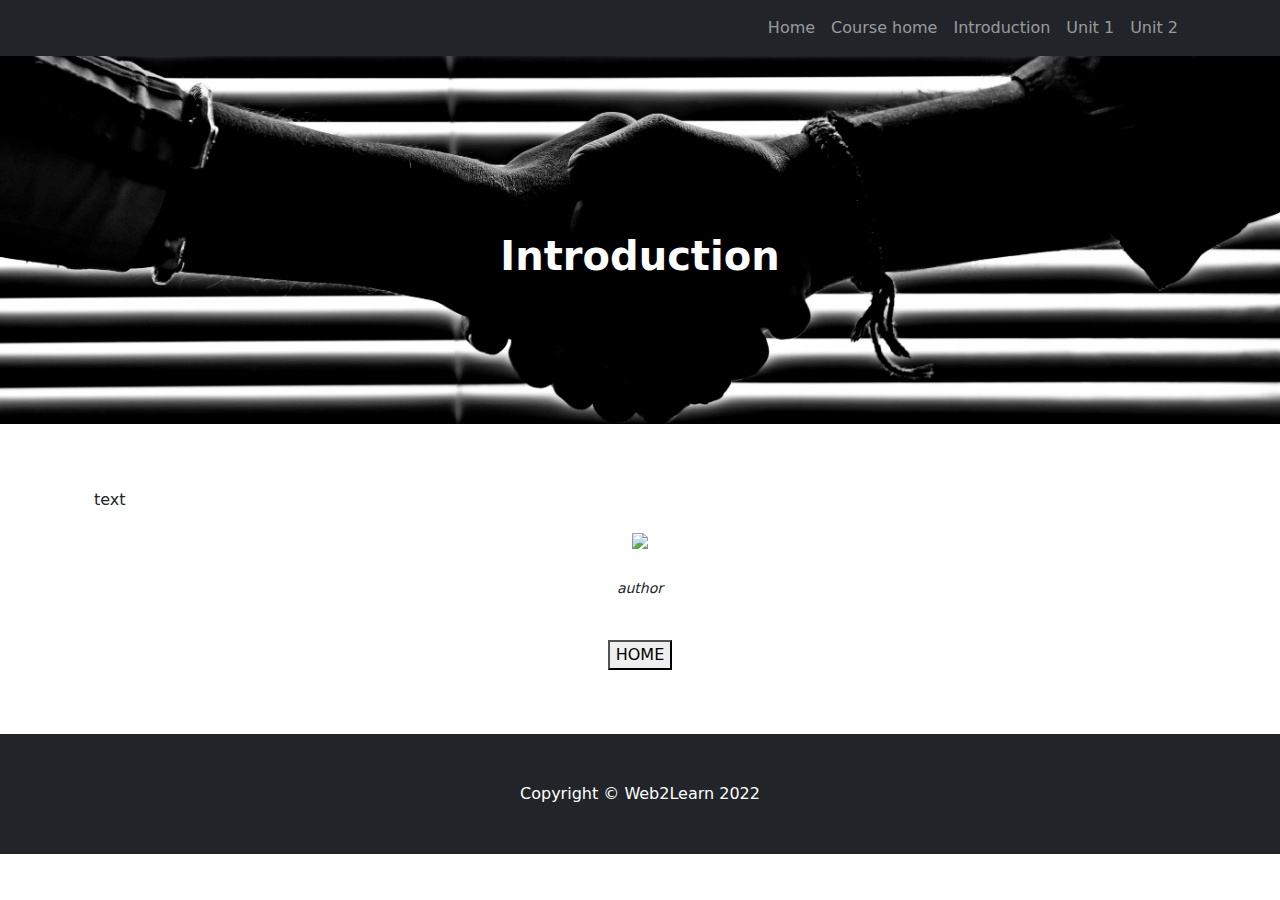
==== about.html @ 02b8314a "draft7" ====
<!DOCTYPE html>
<html lang="en">
    <head>
        <meta charset="utf-8" />
        <meta name="viewport" content="width=device-width, initial-scale=1, shrink-to-fit=no" />
        <meta name="description" content="" />
        <meta name="author" content="" />
        <title>About</title>
        <link rel="icon" type="image/x-icon" href="assets/favicon.ico" />
        <!-- Core theme CSS (includes Bootstrap)-->
        <link href="css/styles.css" rel="stylesheet" />
    </head>
    <body id="page-top">
        <!-- Navigation-->
        <nav class="navbar navbar-expand-lg navbar-dark bg-dark fixed-top" id="mainNav">
            <div class="container px-4">
                <a class="navbar-brand" href="#page-top"></a>
                <button class="navbar-toggler" type="button" data-bs-toggle="collapse" data-bs-target="#navbarResponsive" aria-controls="navbarResponsive" aria-expanded="false" aria-label="Toggle navigation"><span class="navbar-toggler-icon"></span></button>
                <div class="collapse navbar-collapse" id="navbarResponsive">
                    <ul class="navbar-nav ms-auto">
                        <li class="nav-item"><a class="nav-link" href="https://web2learn.github.io/onlinecourses/">Home</a></li>
                         <li class="nav-item"><a class="nav-link" href="https://web2learn.github.io/digital-actions">Course home</a></li>
                        <li class="nav-item"><a class="nav-link" href="https://web2learn.github.io/digital-actions/introduction">Introduction</a></li>
                        <li class="nav-item"><a class="nav-link" href="https://web2learn.github.io/digital-actions/Understanding">Unit 1</a></li>
                        <li class="nav-item"><a class="nav-link" href="https://web2learn.github.io/digital-actions/Assessing">Unit 2</a></li>
                    </ul>
                </div>
            </div>
        </nav>
        <!-- Header-->
        <header class="masthead5">
            <div class="container px-4 text-center">
                <h1 class="fw-bolder">Introduction</h1>
            </div>
        </header>
        <!-- 1.1 section-->
        <section id="about">
            <div class="container px-4">
                <div class="row gx-4 justify-content">
                    <div class="col-lg">
                <p class="display-12">text</p>
                        <center><img class="responsive" src="image"></center>
                        <br><center><p><small><i>author</i></small></p></center>
                <br>
                        <center><a href="https://web2learn.github.io/digital-actions/"><button class="button" type="button">HOME</button></a></center>
                        
                    </div>
                </div>
            </div>
        </section>
      
        <!-- Footer-->
        <footer class="py-5 bg-dark">
            <div class="container px-4"><p class="m-0 text-center text-white">Copyright &copy; Web2Learn 2022</p></div>
        </footer>
        <!-- Bootstrap core JS-->
        <script src="https://cdn.jsdelivr.net/npm/bootstrap@5.1.3/dist/js/bootstrap.bundle.min.js"></script>
        <!-- Core theme JS-->
        <script src="js/scripts.js"></script>
    </body>
</html>
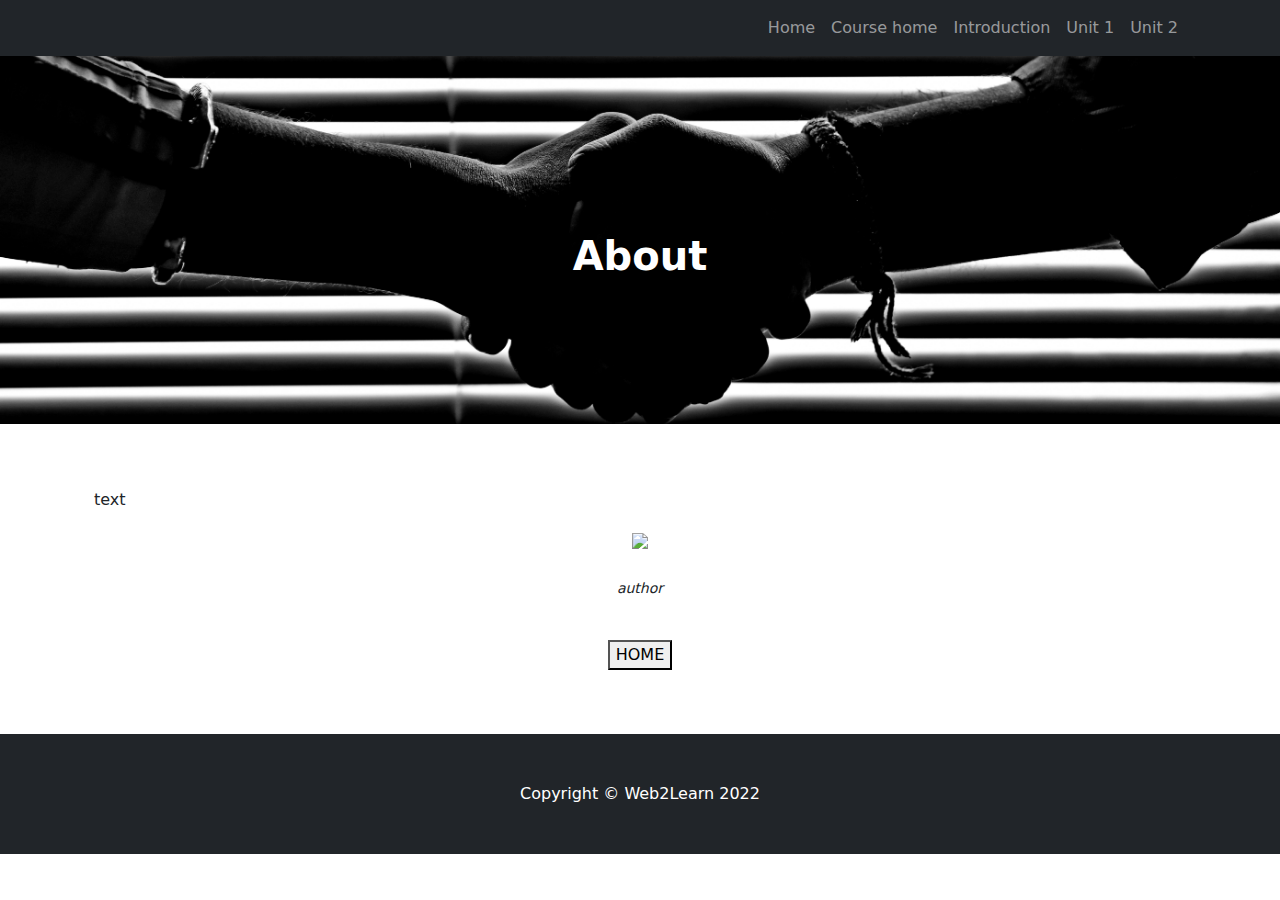
==== commit e4aa9422: "Update about.html" ====
--- a/about.html
+++ b/about.html
@@ -21,8 +21,8 @@
                         <li class="nav-item"><a class="nav-link" href="https://web2learn.github.io/onlinecourses/">Home</a></li>
                          <li class="nav-item"><a class="nav-link" href="https://web2learn.github.io/digital-actions">Course home</a></li>
                         <li class="nav-item"><a class="nav-link" href="https://web2learn.github.io/digital-actions/introduction">Introduction</a></li>
-                        <li class="nav-item"><a class="nav-link" href="https://web2learn.github.io/digital-actions/Understanding">Unit 1</a></li>
-                        <li class="nav-item"><a class="nav-link" href="https://web2learn.github.io/digital-actions/Assessing">Unit 2</a></li>
+                        <li class="nav-item"><a class="nav-link" href="https://web2learn.github.io/digital-actions/understanding">Unit 1</a></li>
+                        <li class="nav-item"><a class="nav-link" href="https://web2learn.github.io/digital-actions/assessing">Unit 2</a></li>
                     </ul>
                 </div>
             </div>
@@ -30,7 +30,7 @@
         <!-- Header-->
         <header class="masthead5">
             <div class="container px-4 text-center">
-                <h1 class="fw-bolder">Introduction</h1>
+                <h1 class="fw-bolder">About</h1>
             </div>
         </header>
         <!-- 1.1 section-->
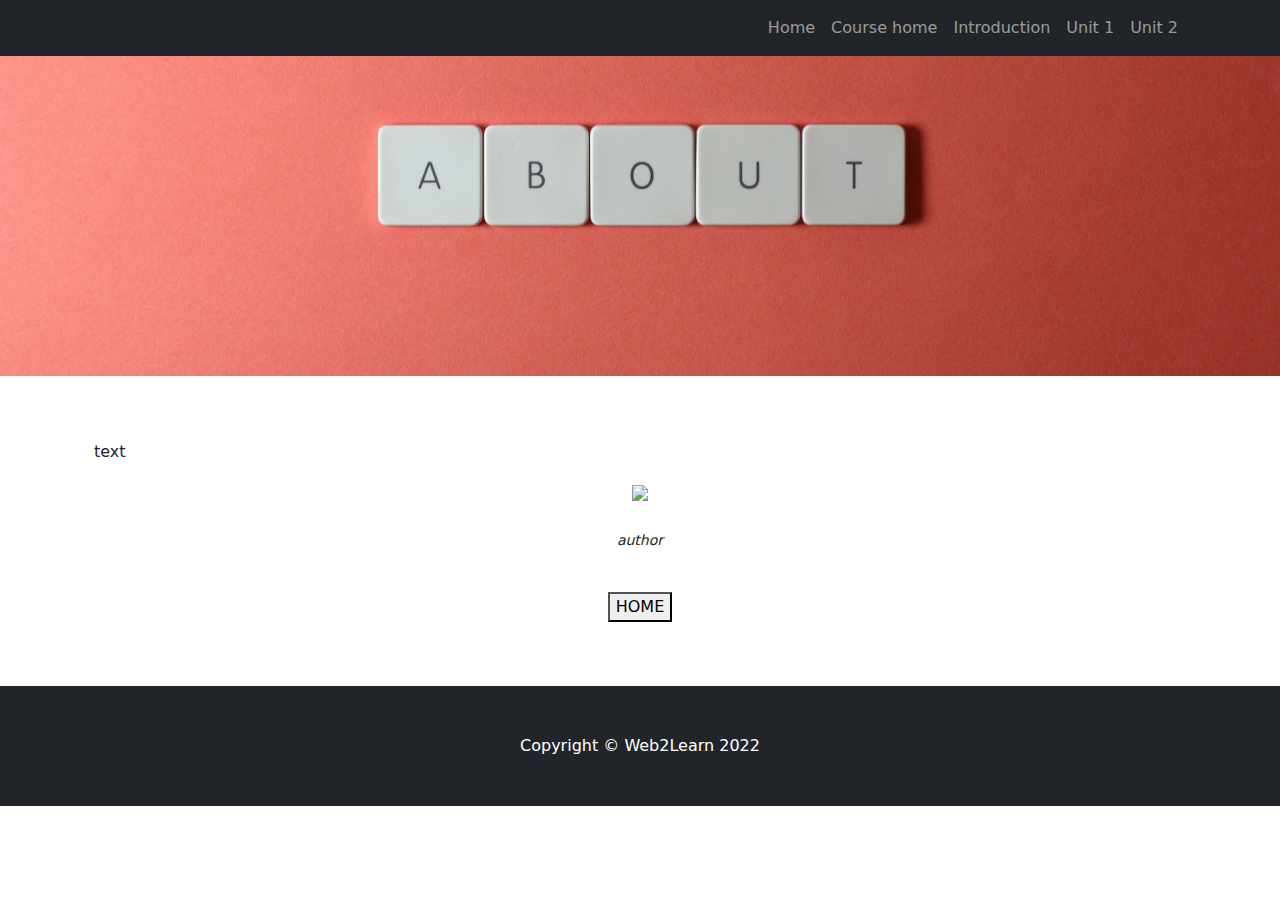
==== commit 77c80925: "videos-final" ====
--- a/about.html
+++ b/about.html
@@ -30,7 +30,7 @@
         <!-- Header-->
         <header class="masthead5">
             <div class="container px-4 text-center">
-                <h1 class="fw-bolder">About</h1>
+                <h1 class="fw-bolder"></h1>
             </div>
         </header>
         <!-- 1.1 section-->
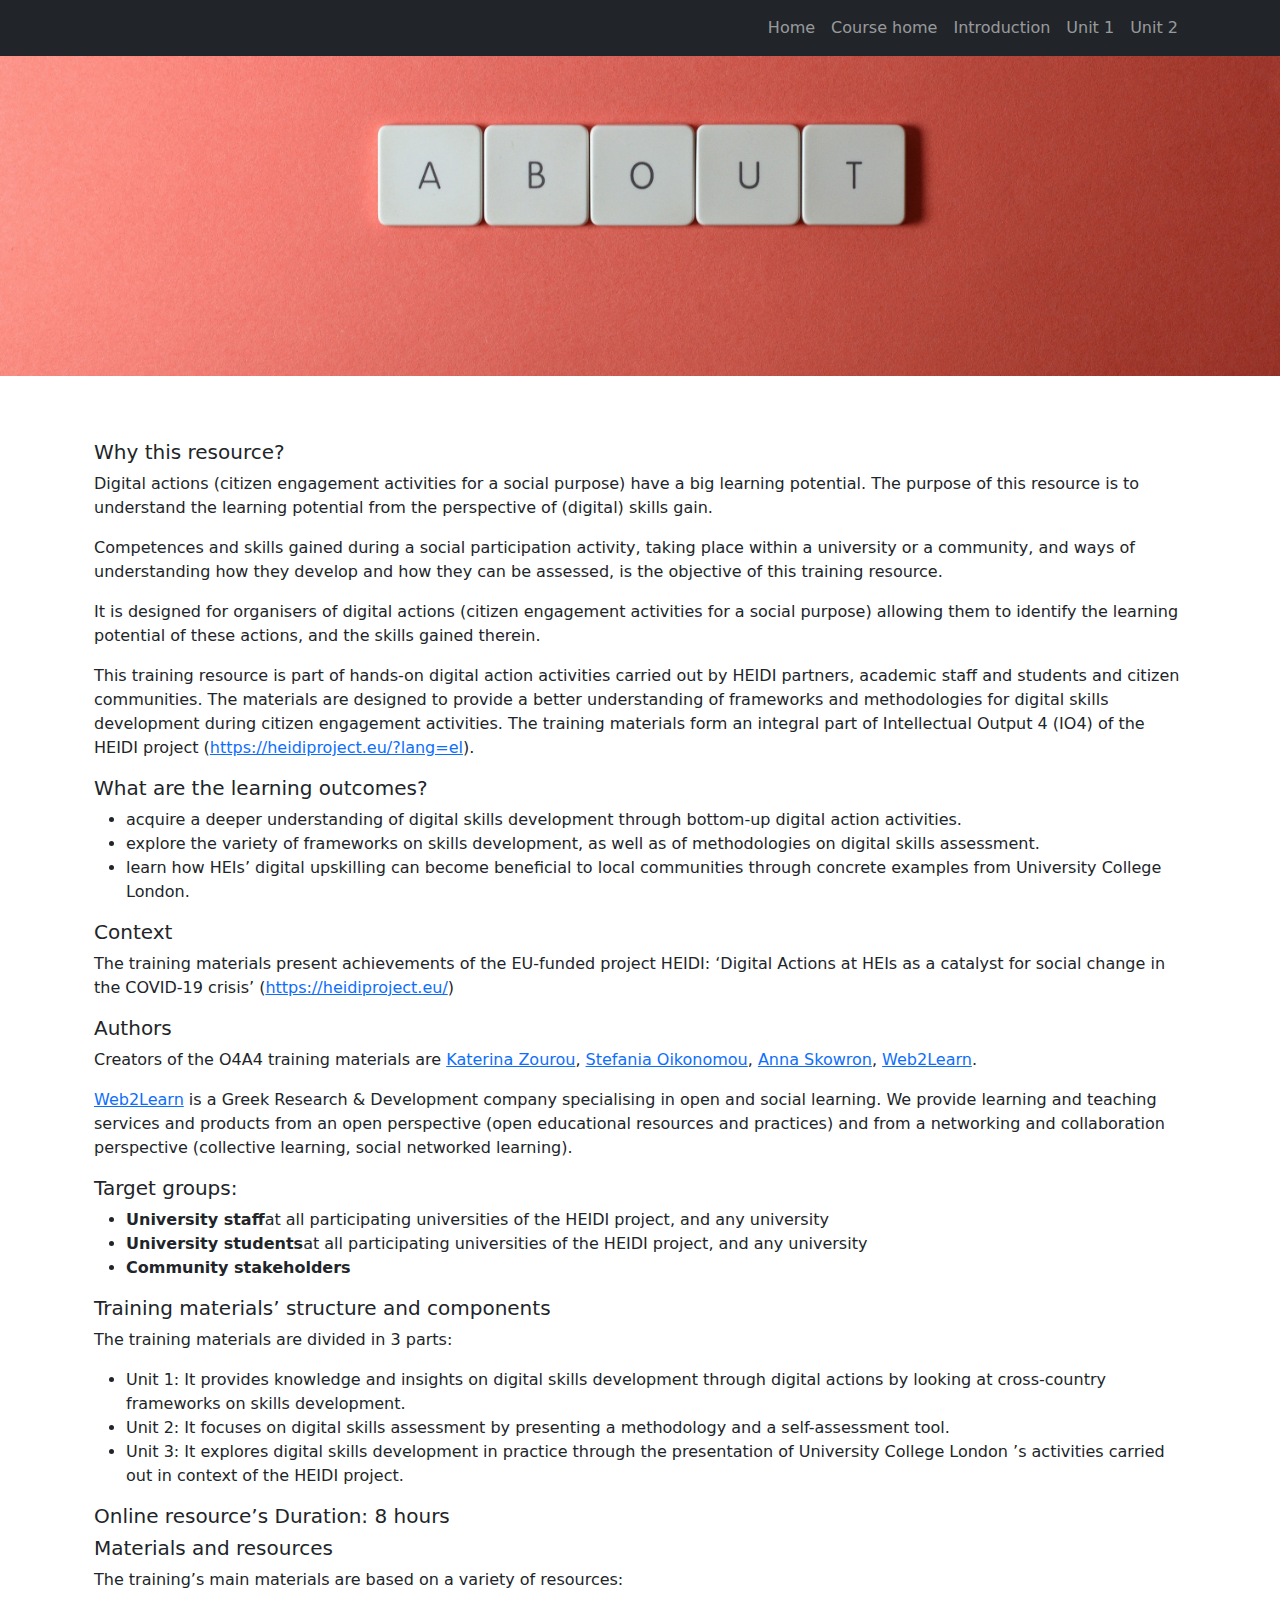
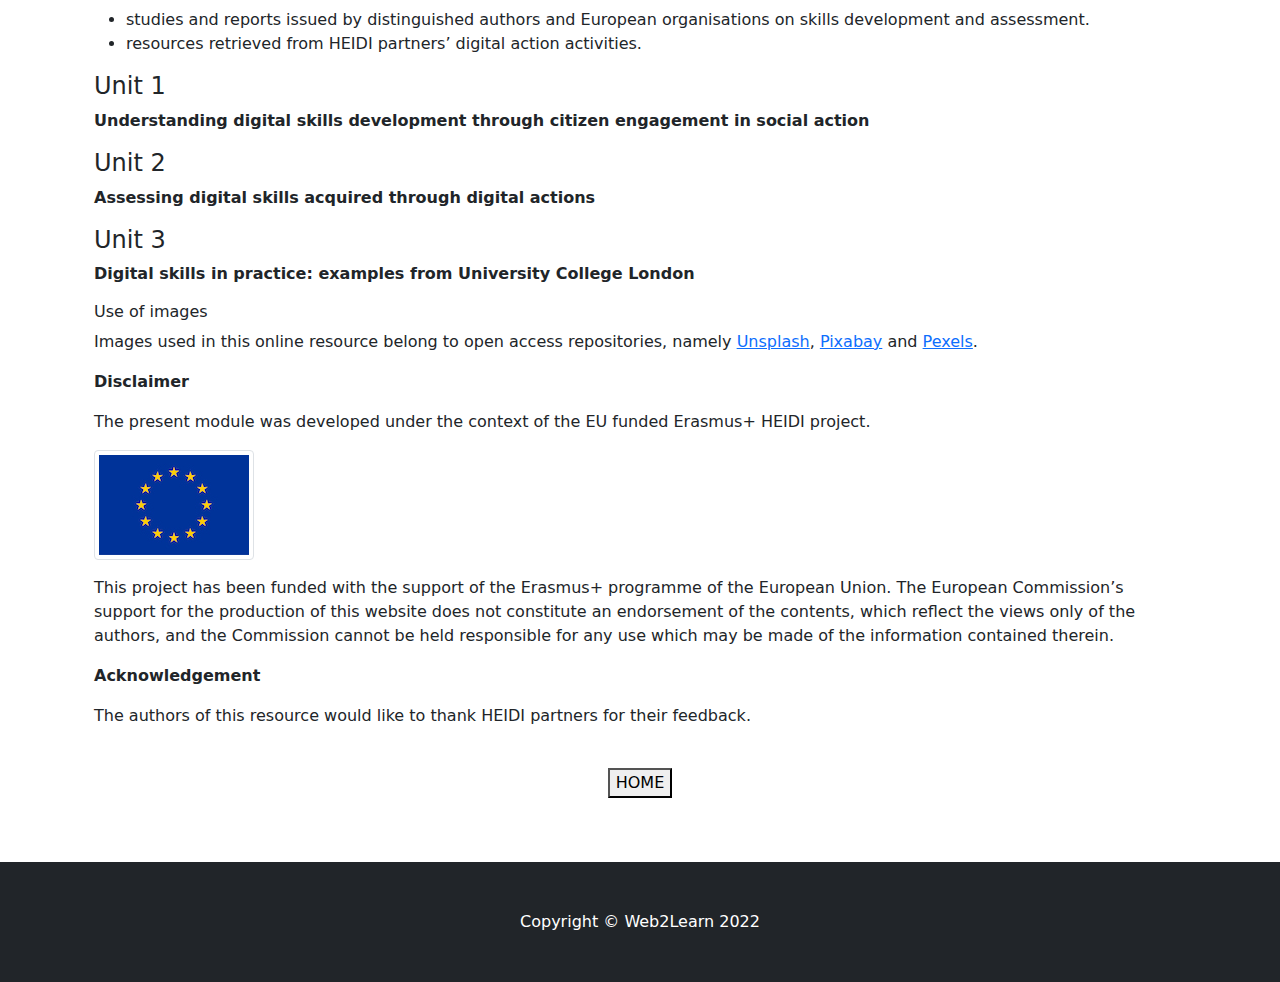
==== commit b962de54: "07/09" ====
--- a/about.html
+++ b/about.html
@@ -38,14 +38,52 @@
             <div class="container px-4">
                 <div class="row gx-4 justify-content">
                     <div class="col-lg">
-                <p class="display-12">text</p>
-                        <center><img class="responsive" src="image"></center>
-                        <br><center><p><small><i>author</i></small></p></center>
+                        <h5>Why this resource?
+</h5><p>Digital actions (citizen engagement activities for a social purpose) have a big learning potential. 
+The purpose of this resource is to understand the learning potential from the perspective of (digital) skills gain.</p> 
+<p>Competences and skills gained during a social participation activity, taking place within a university or a community, and ways of understanding how they develop and how they can be assessed, is the objective of this training resource.</p>
+<p>It is designed for organisers of digital actions (citizen engagement activities for a social purpose) allowing them to identify the learning potential of these actions, and the skills gained therein.</p>
+<p>This training resource is part of hands-on digital action activities carried out by HEIDI partners, academic staff and students and citizen communities. The materials are designed to provide a better understanding of frameworks and methodologies for digital skills development during citizen engagement activities. The training materials form an integral part of Intellectual Output 4 (IO4) of the HEIDI project (<a href="https://heidiproject.eu/?lang=el">https://heidiproject.eu/?lang=el</a>).</p>
+                        <h5>What are the learning outcomes?</h5>
+                        <ul><li>acquire a deeper understanding of digital skills development through bottom-up digital action activities.</li>
+                        <li>explore the variety of frameworks on skills development, as well as of methodologies on digital skills assessment.</li>
+                        <li>learn how HEIs’ digital upskilling can become beneficial to local communities through concrete examples from University College London.</li></ul>
+                        <h5>Context</h5>
+                        <p>The training materials present achievements of the EU-funded project HEIDI: ‘Digital Actions at HEIs as a catalyst for social change in the COVID-19 crisis’ (<a href="https://heidiproject.eu/">https://heidiproject.eu/</a>)</p>
+                        <h5>Authors</h5>
+                        <p>Creators of the O4A4 training materials are <a href="https://web2learn.eu/who_we_are/katerina-zourou/">Katerina Zourou</a>, <a href="https://web2learn.eu/who_we_are/stefania-oikonomou/">Stefania Oikonomou</a>, <a href="https://web2learn.eu/who_we_are/anna-skowron/">Anna Skowron</a>, <a href="https://web2learn.eu/">Web2Learn</a>.</p>
+                        <p><a href="https://web2learn.eu/">Web2Learn</a> is a Greek Research & Development company specialising in open and social learning. We provide learning and teaching services and products from an open perspective (open educational resources and practices) and from a networking and collaboration perspective (collective learning, social networked learning).</p>
+                        <h5>Target groups:</h5>
+                        <ul><li><b>University staff</b>at all participating universities of the HEIDI project, and any university</li>
+                        <li><b>University students</b>at all participating universities of the HEIDI project, and any university</li>
+                            <li><b>Community stakeholders</b></li></ul>
+                        <h5>Training materials’ structure and components</h5>
+                        <p>The training materials are divided in 3 parts:</p>
+                        <ul><li>Unit 1: It provides knowledge and insights on digital skills development through digital actions by looking at cross-country frameworks on skills development.</li>
+                        <li>Unit 2: It focuses on digital skills assessment by presenting a methodology and a self-assessment tool.</li>
+                            <li>Unit 3: It explores digital skills development in practice through the presentation of University College London ’s activities carried out in context of the HEIDI project.</li></ul>
+                        <h5>Online resource’s Duration: 8 hours</h5>
+                        <h5>Materials and resources</h5>
+                        <p>The training’s main materials are based on a variety of resources:</p>
+                        <ul><li>studies and reports issued by distinguished authors and European organisations on skills development and assessment.</li>
+                            <li>resources retrieved from HEIDI partners’ digital action activities.</li></ul>
+                        <h4>Unit 1</h4>
+                        <p><b>Understanding digital skills development through citizen engagement in social action</b></p>
+                        <h4>Unit 2</h4>
+                        <p><b>Assessing digital skills acquired through digital actions</b></p>
+                        <h4>Unit 3</h4>
+                        <p><b>Digital skills in practice: examples from University College London</b></p>
+                        <h6>Use of images</h6>
+                        <p>Images used in this online resource belong to open access repositories, namely <a href="www.unsplash.com">Unsplash</a>, <a href="www.pixabay.com">Pixabay</a> and <a href="www.pexels.com">Pexels</a>.</p>
+                        <p><b>Disclaimer</b></p><p>The present module was developed under the context of the EU funded Erasmus+ HEIDI project.</p>
+                        <img src="assets/flag.jpg" class="img-thumbnail"><p></p><p>This project has been funded with the support of the Erasmus+ programme of the European Union. The European Commission’s support for the production of this website does not constitute an endorsement of the contents, which reflect the views only of the authors, and the Commission cannot be held responsible for any use which may be made of the information contained therein.</p><p><b>Acknowledgement</b></p>
+                        <p>The authors of this resource would like to thank HEIDI partners for their feedback.</p>
+                        
                 <br>
                         <center><a href="https://web2learn.github.io/digital-actions/"><button class="button" type="button">HOME</button></a></center>
                         
                     </div>
-                </div>
+            </div>
             </div>
         </section>
       
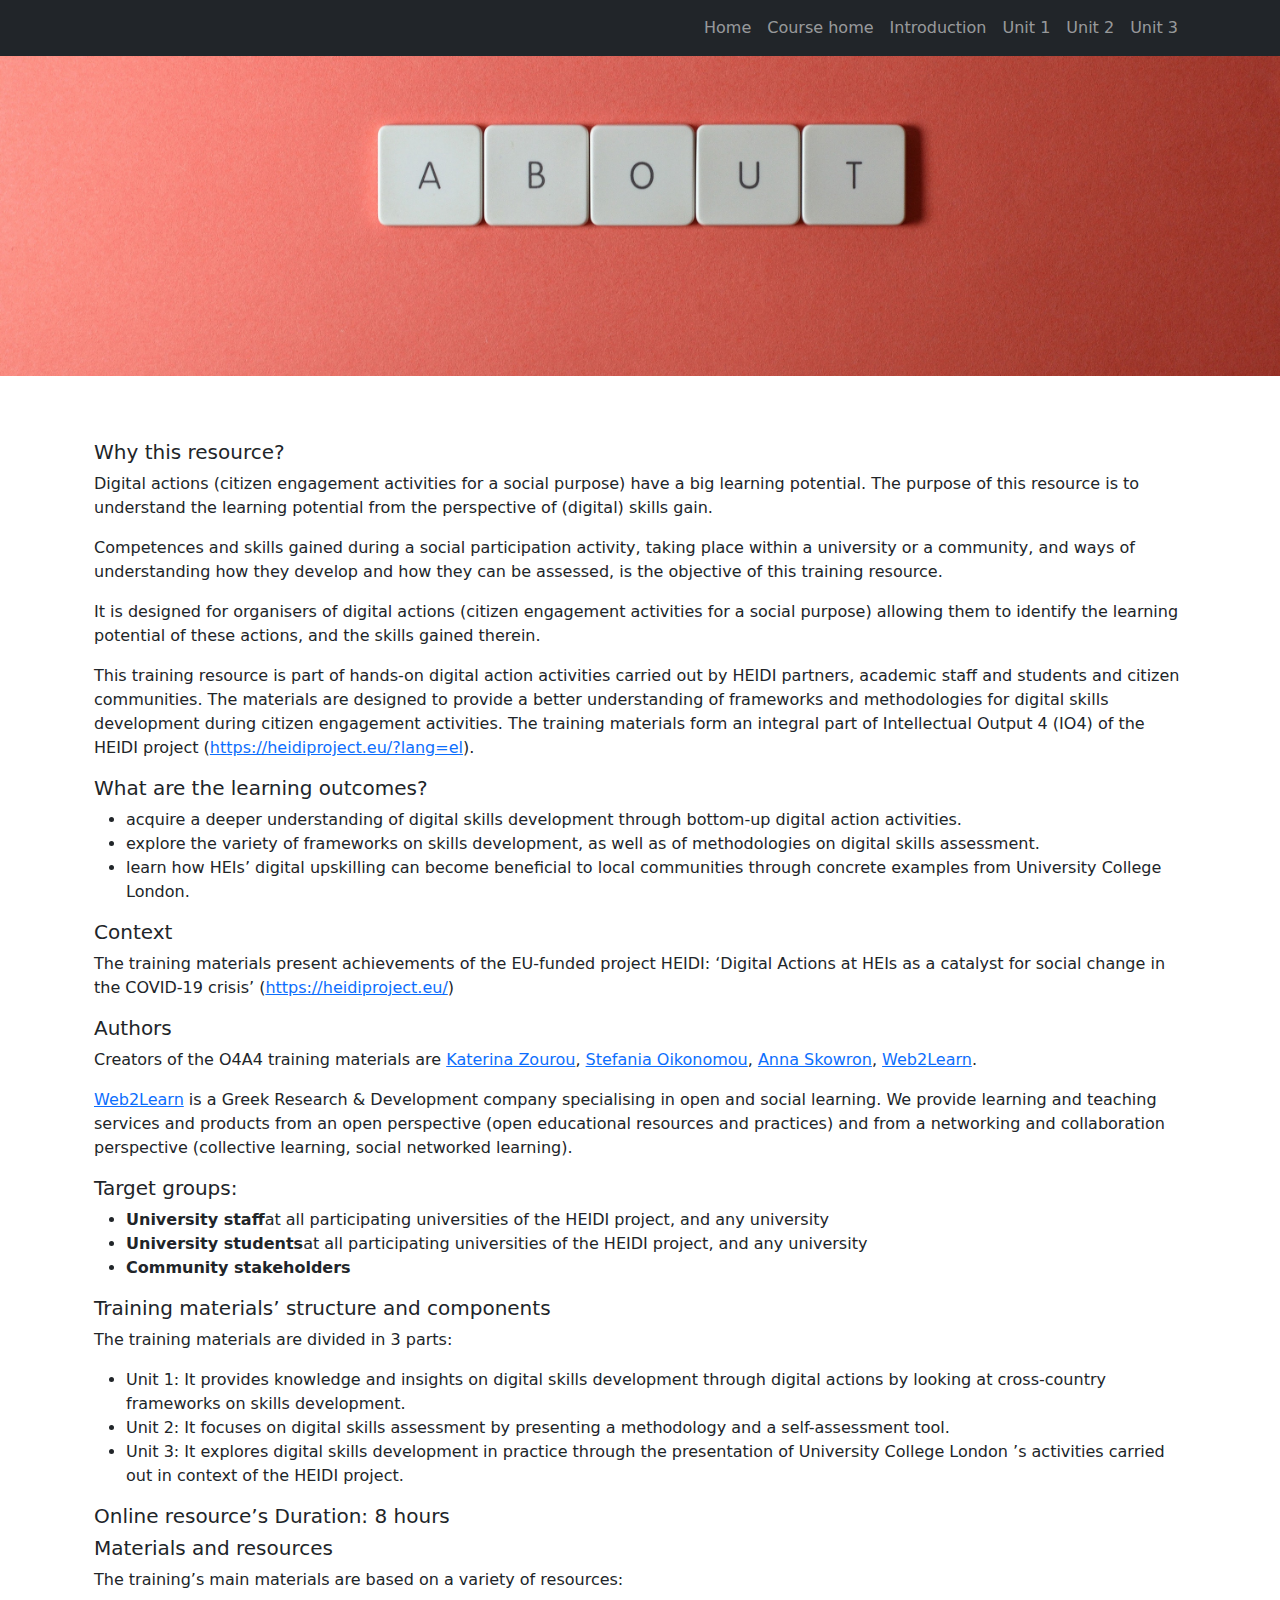
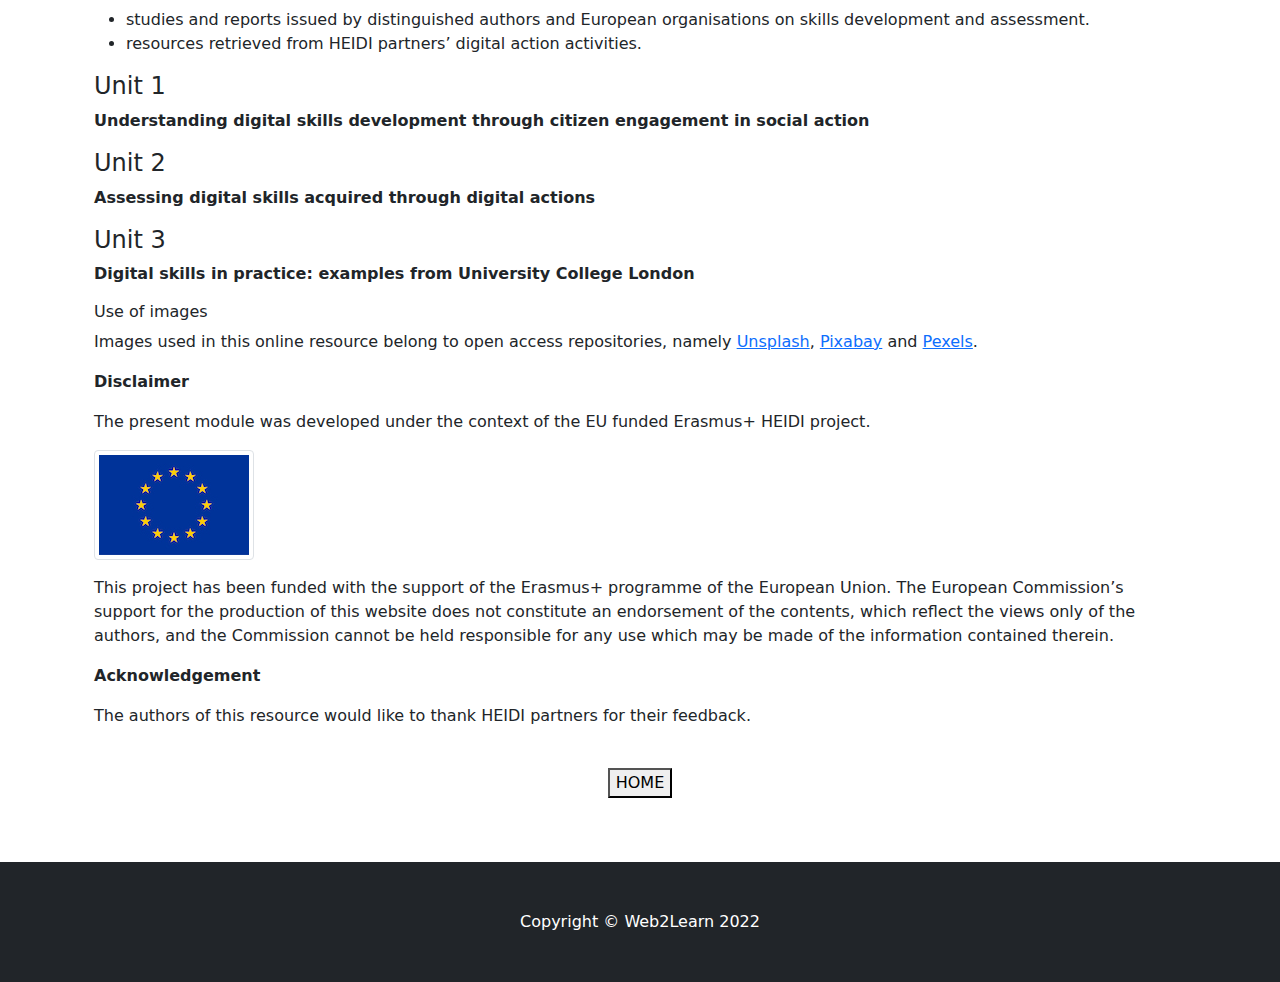
==== commit baa77efd: "final final" ====
--- a/about.html
+++ b/about.html
@@ -23,6 +23,7 @@
                         <li class="nav-item"><a class="nav-link" href="https://web2learn.github.io/digital-actions/introduction">Introduction</a></li>
                         <li class="nav-item"><a class="nav-link" href="https://web2learn.github.io/digital-actions/understanding">Unit 1</a></li>
                         <li class="nav-item"><a class="nav-link" href="https://web2learn.github.io/digital-actions/assessing">Unit 2</a></li>
+                        <li class="nav-item"><a class="nav-link" href="https://web2learn.github.io/digital-actions/digital-skills">Unit 3</a></li>
                     </ul>
                 </div>
             </div>
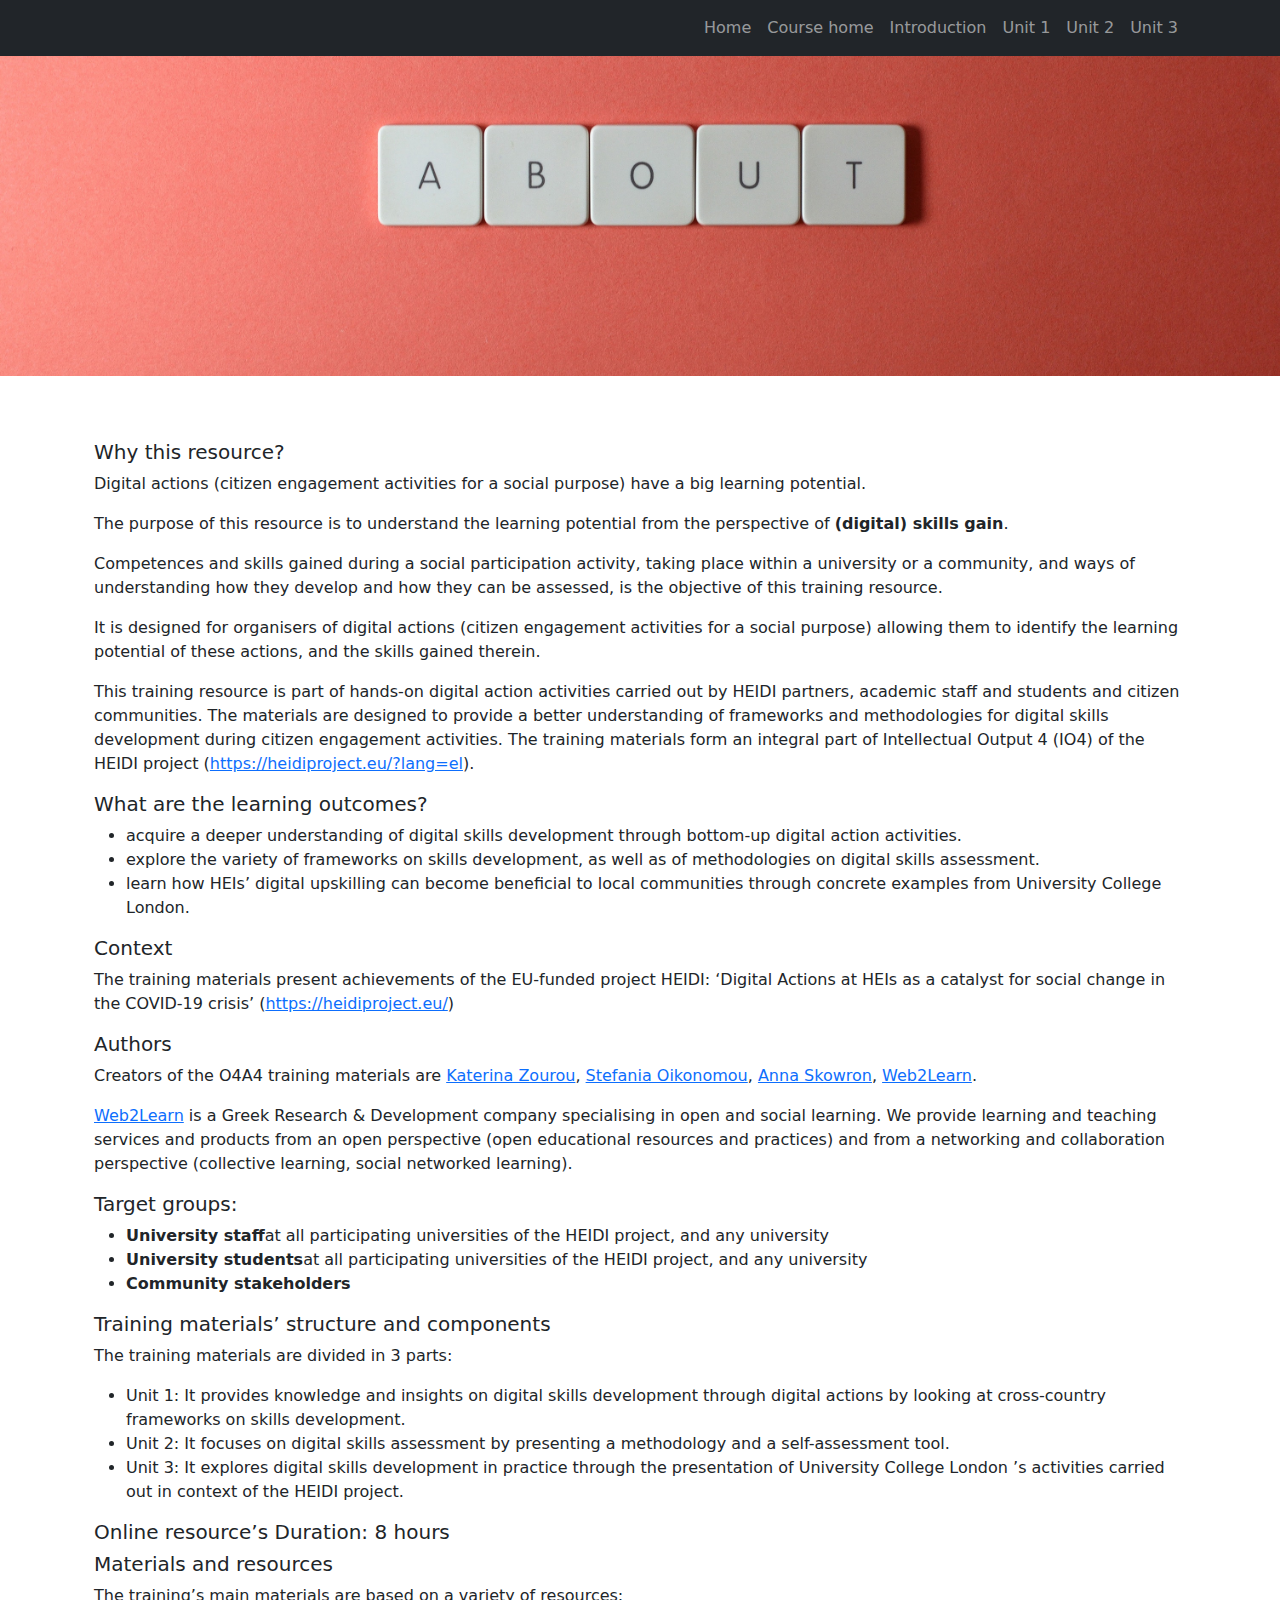
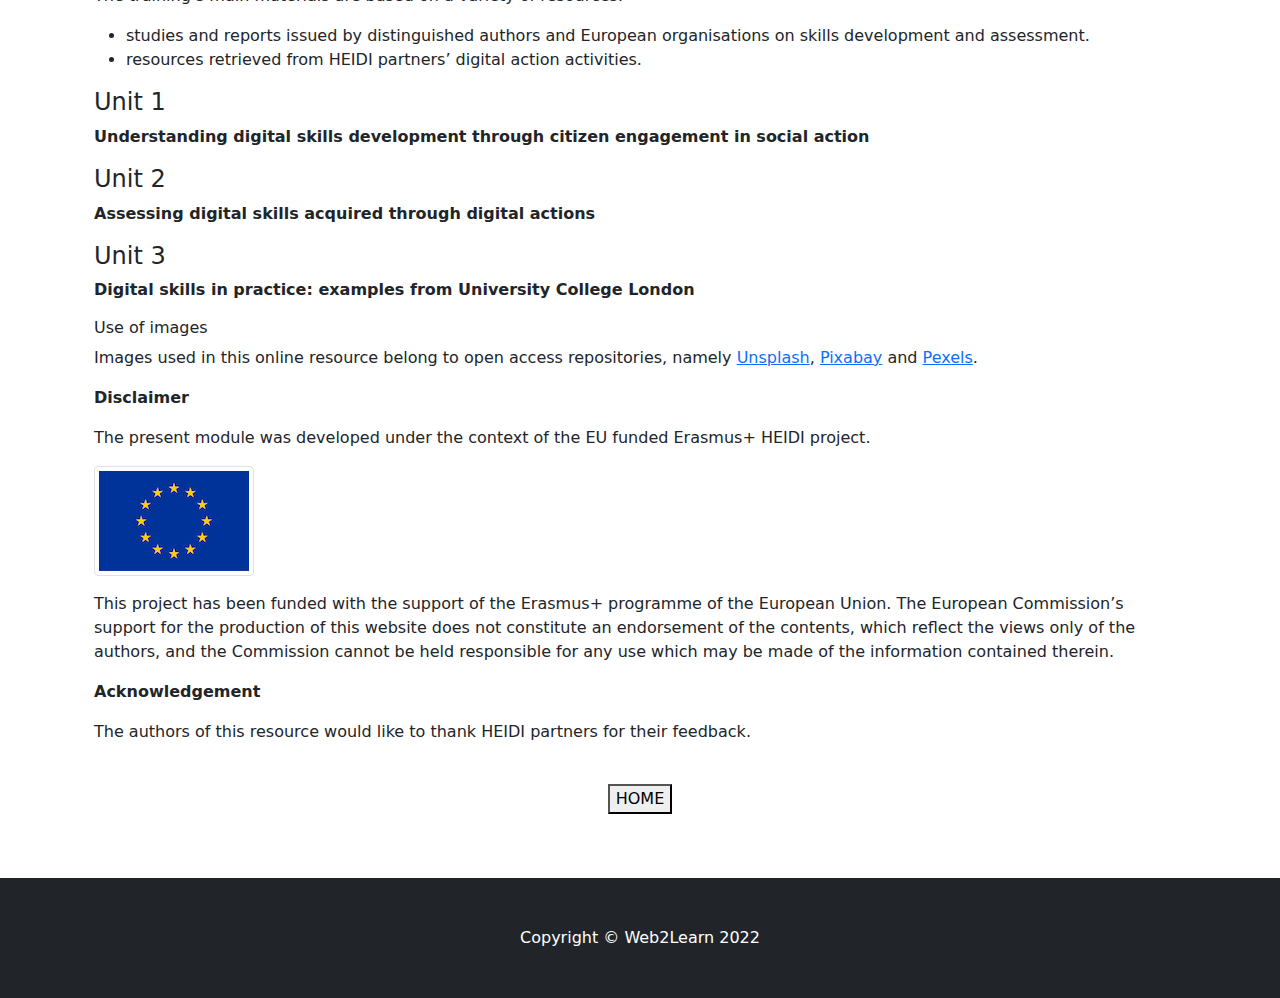
==== commit 55d25d0a: "07/09 final version" ====
--- a/about.html
+++ b/about.html
@@ -40,8 +40,8 @@
                 <div class="row gx-4 justify-content">
                     <div class="col-lg">
                         <h5>Why this resource?
-</h5><p>Digital actions (citizen engagement activities for a social purpose) have a big learning potential. 
-The purpose of this resource is to understand the learning potential from the perspective of (digital) skills gain.</p> 
+</h5><p>Digital actions (citizen engagement activities for a social purpose) have a big learning potential.<p></p> 
+                        <p>The purpose of this resource is to understand the learning potential from the perspective of <b>(digital) skills gain</b>.</p> 
 <p>Competences and skills gained during a social participation activity, taking place within a university or a community, and ways of understanding how they develop and how they can be assessed, is the objective of this training resource.</p>
 <p>It is designed for organisers of digital actions (citizen engagement activities for a social purpose) allowing them to identify the learning potential of these actions, and the skills gained therein.</p>
 <p>This training resource is part of hands-on digital action activities carried out by HEIDI partners, academic staff and students and citizen communities. The materials are designed to provide a better understanding of frameworks and methodologies for digital skills development during citizen engagement activities. The training materials form an integral part of Intellectual Output 4 (IO4) of the HEIDI project (<a href="https://heidiproject.eu/?lang=el">https://heidiproject.eu/?lang=el</a>).</p>
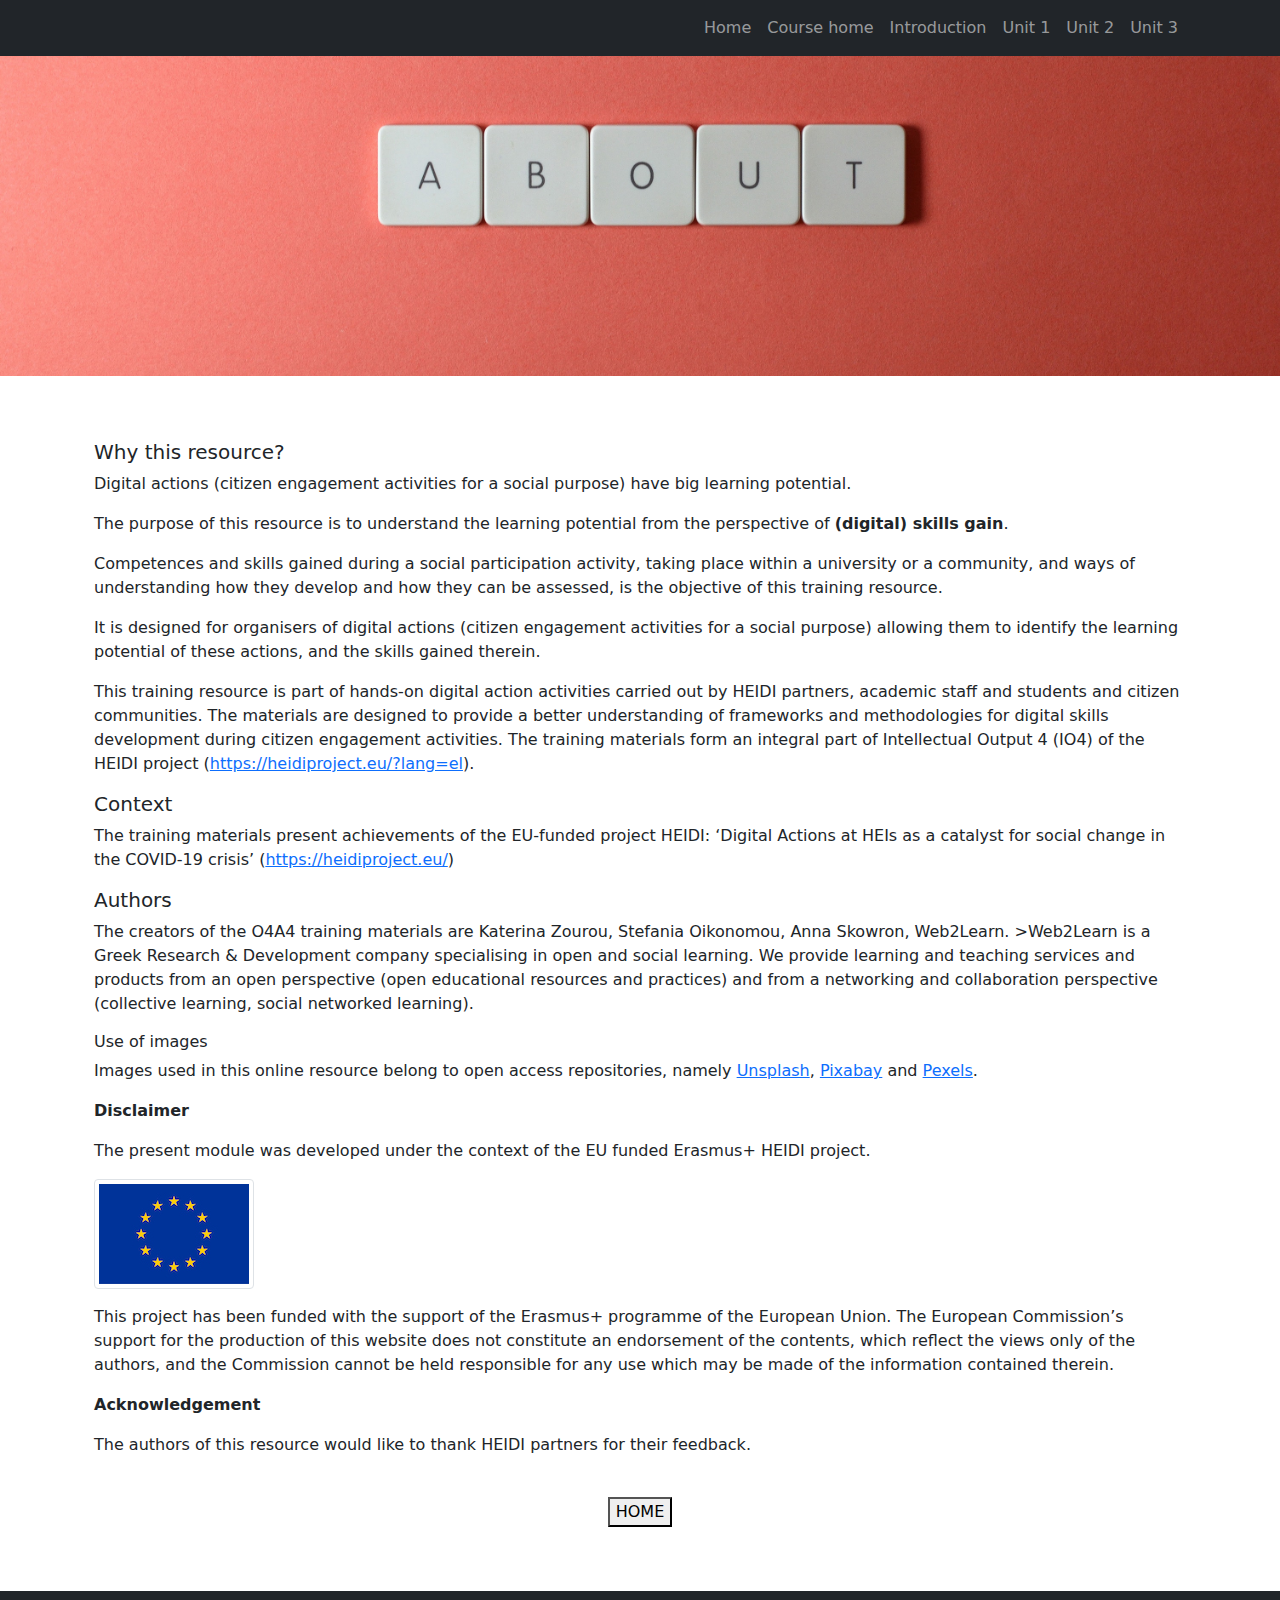
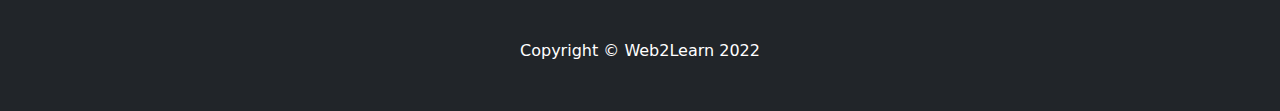
==== commit 20c5ba39: "final revision 13/09" ====
--- a/about.html
+++ b/about.html
@@ -40,40 +40,17 @@
                 <div class="row gx-4 justify-content">
                     <div class="col-lg">
                         <h5>Why this resource?
-</h5><p>Digital actions (citizen engagement activities for a social purpose) have a big learning potential.<p></p> 
+</h5><p>Digital actions (citizen engagement activities for a social purpose) have big learning potential.<p></p> 
                         <p>The purpose of this resource is to understand the learning potential from the perspective of <b>(digital) skills gain</b>.</p> 
 <p>Competences and skills gained during a social participation activity, taking place within a university or a community, and ways of understanding how they develop and how they can be assessed, is the objective of this training resource.</p>
 <p>It is designed for organisers of digital actions (citizen engagement activities for a social purpose) allowing them to identify the learning potential of these actions, and the skills gained therein.</p>
 <p>This training resource is part of hands-on digital action activities carried out by HEIDI partners, academic staff and students and citizen communities. The materials are designed to provide a better understanding of frameworks and methodologies for digital skills development during citizen engagement activities. The training materials form an integral part of Intellectual Output 4 (IO4) of the HEIDI project (<a href="https://heidiproject.eu/?lang=el">https://heidiproject.eu/?lang=el</a>).</p>
-                        <h5>What are the learning outcomes?</h5>
-                        <ul><li>acquire a deeper understanding of digital skills development through bottom-up digital action activities.</li>
-                        <li>explore the variety of frameworks on skills development, as well as of methodologies on digital skills assessment.</li>
-                        <li>learn how HEIs’ digital upskilling can become beneficial to local communities through concrete examples from University College London.</li></ul>
+                      
                         <h5>Context</h5>
                         <p>The training materials present achievements of the EU-funded project HEIDI: ‘Digital Actions at HEIs as a catalyst for social change in the COVID-19 crisis’ (<a href="https://heidiproject.eu/">https://heidiproject.eu/</a>)</p>
                         <h5>Authors</h5>
-                        <p>Creators of the O4A4 training materials are <a href="https://web2learn.eu/who_we_are/katerina-zourou/">Katerina Zourou</a>, <a href="https://web2learn.eu/who_we_are/stefania-oikonomou/">Stefania Oikonomou</a>, <a href="https://web2learn.eu/who_we_are/anna-skowron/">Anna Skowron</a>, <a href="https://web2learn.eu/">Web2Learn</a>.</p>
-                        <p><a href="https://web2learn.eu/">Web2Learn</a> is a Greek Research & Development company specialising in open and social learning. We provide learning and teaching services and products from an open perspective (open educational resources and practices) and from a networking and collaboration perspective (collective learning, social networked learning).</p>
-                        <h5>Target groups:</h5>
-                        <ul><li><b>University staff</b>at all participating universities of the HEIDI project, and any university</li>
-                        <li><b>University students</b>at all participating universities of the HEIDI project, and any university</li>
-                            <li><b>Community stakeholders</b></li></ul>
-                        <h5>Training materials’ structure and components</h5>
-                        <p>The training materials are divided in 3 parts:</p>
-                        <ul><li>Unit 1: It provides knowledge and insights on digital skills development through digital actions by looking at cross-country frameworks on skills development.</li>
-                        <li>Unit 2: It focuses on digital skills assessment by presenting a methodology and a self-assessment tool.</li>
-                            <li>Unit 3: It explores digital skills development in practice through the presentation of University College London ’s activities carried out in context of the HEIDI project.</li></ul>
-                        <h5>Online resource’s Duration: 8 hours</h5>
-                        <h5>Materials and resources</h5>
-                        <p>The training’s main materials are based on a variety of resources:</p>
-                        <ul><li>studies and reports issued by distinguished authors and European organisations on skills development and assessment.</li>
-                            <li>resources retrieved from HEIDI partners’ digital action activities.</li></ul>
-                        <h4>Unit 1</h4>
-                        <p><b>Understanding digital skills development through citizen engagement in social action</b></p>
-                        <h4>Unit 2</h4>
-                        <p><b>Assessing digital skills acquired through digital actions</b></p>
-                        <h4>Unit 3</h4>
-                        <p><b>Digital skills in practice: examples from University College London</b></p>
+                        <p>The creators of the O4A4 training materials are Katerina Zourou, Stefania Oikonomou, Anna Skowron, Web2Learn. >Web2Learn is a Greek Research & Development company specialising in open and social learning. We provide learning and teaching services and products from an open perspective (open educational resources and practices) and from a networking and collaboration perspective (collective learning, social networked learning).</p>
+                        
                         <h6>Use of images</h6>
                         <p>Images used in this online resource belong to open access repositories, namely <a href="www.unsplash.com">Unsplash</a>, <a href="www.pixabay.com">Pixabay</a> and <a href="www.pexels.com">Pexels</a>.</p>
                         <p><b>Disclaimer</b></p><p>The present module was developed under the context of the EU funded Erasmus+ HEIDI project.</p>
